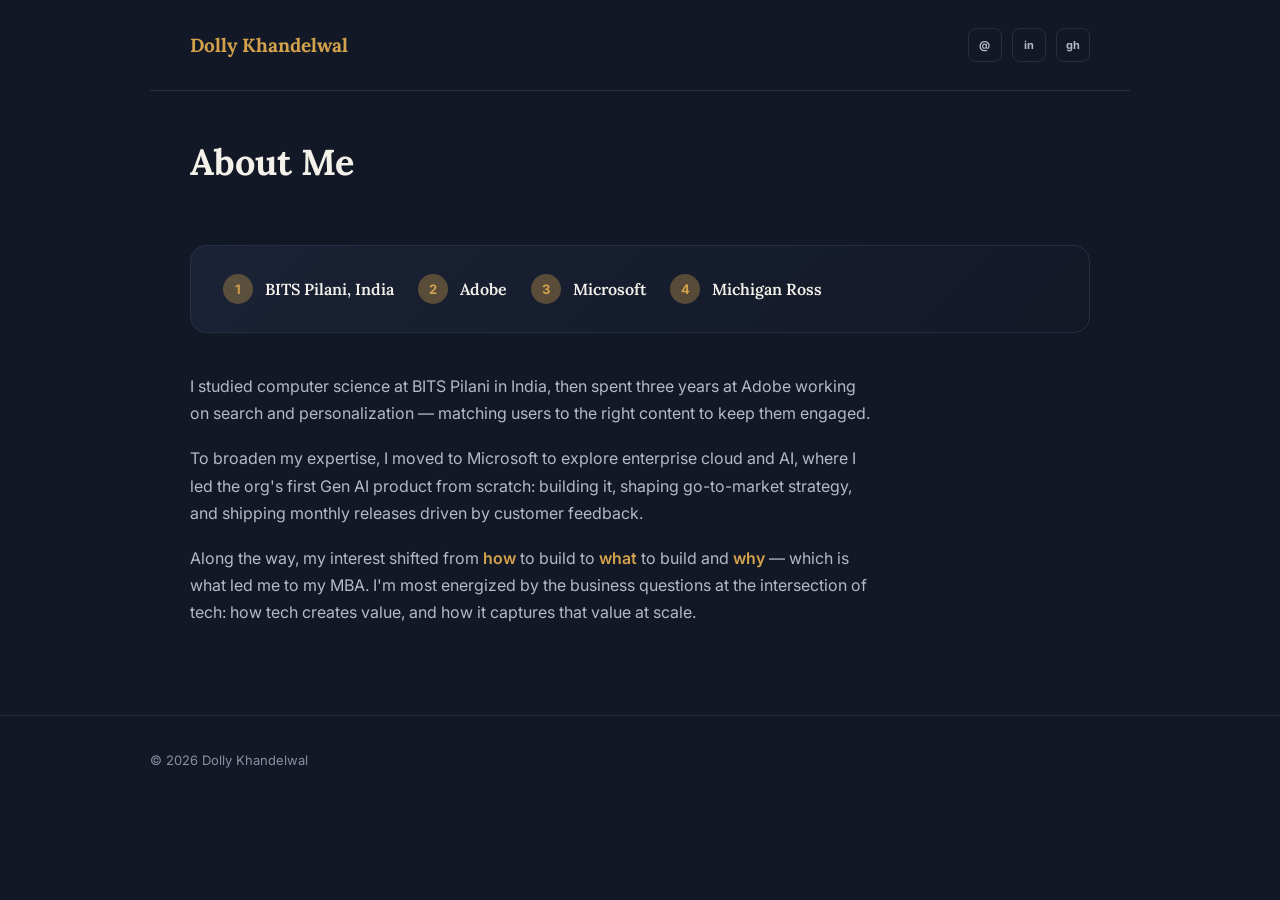
==== about.html @ b5bca688 "Redesign site with multi-page structure and dark navy/gold theme Splits the single-page layout into " ====
<!doctype html>
<html lang="en">
<head>
  <meta charset="utf-8">
  <meta name="viewport" content="width=device-width, initial-scale=1">
  <title>About — Dolly Khandelwal</title>
  <meta name="description" content="Dolly Khandelwal — Software Engineer, MBA Candidate at Michigan Ross.">
  <link rel="preconnect" href="https://fonts.googleapis.com">
  <link rel="preconnect" href="https://fonts.gstatic.com" crossorigin>
  <link href="https://fonts.googleapis.com/css2?family=Inter:wght@400;500;600;700;800&family=Lora:wght@600;700&display=swap" rel="stylesheet">
  <link rel="stylesheet" href="styles.css">
</head>
<body>

  <nav>
    <a href="index.html" class="wordmark">Dolly Khandelwal</a>
    <div class="nav-icons">
      <a href="mailto:dollykh@umich.edu" class="icon-badge" title="Email">@</a>
      <a href="https://linkedin.com/in/dolly-khandelwal" class="icon-badge" title="LinkedIn">in</a>
      <a href="https://github.com/amoeba11" class="icon-badge" title="GitHub">gh</a>
    </div>
  </nav>

  <main>
    <section class="page-header">
      <h1>About Me</h1>
    </section>

    <section>
      <div class="journey-card">
        <div class="journey-item"><span class="journey-num">1</span> BITS Pilani, India</div>
        <div class="journey-item"><span class="journey-num">2</span> Adobe</div>
        <div class="journey-item"><span class="journey-num">3</span> Microsoft</div>
        <div class="journey-item"><span class="journey-num">4</span> Michigan Ross</div>
      </div>

      <div class="bio">
        <p>I studied computer science at BITS Pilani in India, then spent three years at Adobe working on search and personalization — matching users to the right content to keep them engaged.</p>
        <p>To broaden my expertise, I moved to Microsoft to explore enterprise cloud and AI, where I led the org's first Gen AI product from scratch: building it, shaping go-to-market strategy, and shipping monthly releases driven by customer feedback.</p>
        <p>Along the way, my interest shifted from <em>how</em> to build to <em>what</em> to build and <em>why</em> — which is what led me to my MBA. I'm most energized by the business questions at the intersection of tech: how tech creates value, and how it captures that value at scale.</p>
      </div>
    </section>
  </main>

  <footer class="site-footer">
    <div class="contact-row">
      <div class="copyright">© 2026 Dolly Khandelwal</div>
    </div>
  </footer>

</body>
</html>
---- styles.css ----
:root {
  --bg: #121826;
  --surface: #1A2235;
  --text: #F3F1EA;
  --muted: #B6B9C2;
  --faint: #8790A0;
  --accent: #D4A24C;
  --accent-soft: rgba(212,162,76,0.35);
  --edu: #7FA0C9;
  --edu-soft: rgba(127,160,201,0.35);
  --border: #262F42;
  --max-width: 980px;
  --shadow-sm: 0 1px 2px rgba(0,0,0,0.2);
  --shadow-md: 0 10px 30px -12px rgba(0,0,0,0.5);
}

* { box-sizing: border-box; }

body {
  margin: 0;
  font-family: 'Inter', system-ui, -apple-system, sans-serif;
  background: var(--bg);
  color: var(--text);
}

a { color: var(--text); text-decoration: none; }
a:hover { color: var(--accent); }

h1, .journey-item, .exp-card-title, .explore-title, .contact-heading {
  font-family: 'Lora', 'Georgia', serif;
}

main, nav {
  width: 100%;
  max-width: var(--max-width);
  margin: 0 auto;
  box-sizing: border-box;
}

/* NAV */
nav {
  display: flex;
  justify-content: space-between;
  align-items: center;
  padding: 28px 40px;
  border-bottom: 1px solid var(--border);
}
.wordmark {
  font-family: 'Lora', 'Georgia', serif;
  font-weight: 700;
  font-size: 19px;
  color: var(--accent);
}
.nav-icons { display: flex; gap: 10px; }
.icon-badge {
  width: 34px;
  height: 34px;
  border-radius: 8px;
  border: 1px solid var(--border);
  display: flex;
  align-items: center;
  justify-content: center;
  font-size: 11px;
  font-weight: 700;
  letter-spacing: 0.02em;
  color: var(--muted);
  transition: border-color 0.15s ease, color 0.15s ease;
}
.icon-badge:hover { border-color: var(--accent); color: var(--accent); }

/* HOME HERO */
.hero.home-hero { padding: 64px 40px 50px; text-align: center; display: flex; flex-direction: column; align-items: center; }
.home-headshot {
  width: 160px;
  height: 160px;
  border-radius: 50%;
  object-fit: cover;
  object-position: center 15%;
  margin-bottom: 28px;
  box-shadow: 0 0 0 6px var(--surface), var(--shadow-md);
}
.hero.home-hero h1 { font-size: 40px; margin: 0 0 8px; }
.tagline { font-size: 17px; color: var(--accent); font-weight: 600; margin: 0 0 20px; }
.summary { font-size: 17px; line-height: 1.65; color: var(--muted); max-width: 600px; margin: 0 auto; }

.cta-row { display: flex; gap: 14px; margin-top: 28px; flex-wrap: wrap; justify-content: center; }
.btn {
  padding: 12px 24px;
  border-radius: 8px;
  font-size: 14px;
  font-weight: 600;
  display: inline-block;
  transition: transform 0.15s ease, opacity 0.15s ease, box-shadow 0.15s ease;
}
.btn-primary { background: var(--accent); color: #1A1420; box-shadow: var(--shadow-sm); }
.btn-primary:hover { color: #1A1420; opacity: 0.92; transform: translateY(-2px); box-shadow: var(--shadow-md); }
.btn-secondary { border: 1px solid var(--border); background: var(--surface); color: var(--text); }
.btn-secondary:hover { transform: translateY(-2px); border-color: var(--accent-soft); color: var(--accent); }

/* EXPLORE CARDS (home) */
.explore { padding: 10px 40px 70px; }
.explore-cards { display: flex; flex-direction: column; gap: 16px; }
.explore-card {
  border: 1px solid var(--border);
  border-radius: 16px;
  padding: 28px 32px;
  background: var(--surface);
  transition: transform 0.18s ease, box-shadow 0.18s ease, border-color 0.18s ease;
}
.explore-card:hover { transform: translateY(-3px); box-shadow: var(--shadow-md); border-color: var(--accent-soft); }
.explore-icon { color: var(--accent); margin-bottom: 14px; }
.explore-icon svg { width: 26px; height: 26px; }
.explore-title { font-size: 20px; font-weight: 700; margin-bottom: 8px; }
.explore-desc { font-size: 14px; color: var(--muted); line-height: 1.55; margin-bottom: 14px; max-width: 560px; }
.explore-link { font-size: 14px; font-weight: 600; color: var(--accent); }
.explore-card:hover .explore-link { text-decoration: underline; }

/* PAGE HEADER (About / Experience / Projects) */
.page-header { padding: 48px 40px 10px; }
.page-header h1 { font-size: 36px; margin: 0 0 14px; }
.page-sub { font-size: 16px; color: var(--muted); line-height: 1.6; max-width: 640px; margin: 0; }

/* SECTIONS */
section { padding: 36px 40px 70px; }
.hero, .page-header { border-top: none; }
.section-label {
  font-size: 13px;
  font-weight: 700;
  color: var(--accent);
  letter-spacing: 0.08em;
  text-transform: uppercase;
  margin-bottom: 24px;
}

/* JOURNEY (About) */
.journey-card {
  display: flex;
  flex-wrap: wrap;
  gap: 24px;
  border: 1px solid var(--border);
  border-radius: 16px;
  padding: 28px 32px;
  background: linear-gradient(135deg, var(--surface), var(--bg));
  margin-bottom: 40px;
}
.journey-item { display: flex; align-items: center; gap: 12px; font-size: 16px; font-weight: 600; }
.journey-num {
  width: 30px;
  height: 30px;
  border-radius: 50%;
  background: var(--accent-soft);
  color: var(--accent);
  font-family: 'Inter', sans-serif;
  font-size: 13px;
  font-weight: 700;
  display: flex;
  align-items: center;
  justify-content: center;
  flex-shrink: 0;
}
.bio p { font-size: 16px; line-height: 1.7; color: var(--muted); max-width: 680px; margin: 0 0 18px; }
.bio em { color: var(--accent); font-style: normal; font-weight: 600; }

/* EXPERIENCE / PROJECT CARDS */
.card-list { display: flex; flex-direction: column; gap: 16px; }
.exp-card, .proj-card {
  border: 1px solid var(--border);
  border-radius: 14px;
  background: var(--surface);
  overflow: hidden;
  transition: transform 0.18s ease, box-shadow 0.18s ease, border-color 0.18s ease;
}
.exp-card:hover, .proj-card:hover { transform: translateY(-3px); box-shadow: var(--shadow-md); border-color: var(--accent-soft); }
.exp-card-header, .proj-card-header {
  display: flex;
  align-items: center;
  gap: 12px;
  padding: 18px 24px;
  background: linear-gradient(90deg, rgba(212,162,76,0.14), rgba(212,162,76,0.03));
  border-bottom: 1px solid var(--border);
}
.exp-card-header svg, .proj-card-header svg { width: 20px; height: 20px; color: var(--accent); flex-shrink: 0; }
.exp-card-title, .proj-card-title { font-size: 17px; font-weight: 700; }
.exp-card-body, .proj-card-body { padding: 18px 24px; }
.exp-card-body .timeline-date { font-size: 13px; color: var(--faint); margin-bottom: 6px; }
.exp-card-org { font-size: 13px; font-weight: 600; color: var(--accent); margin-bottom: 8px; }
.exp-card-desc, .proj-card-desc { font-size: 14px; color: var(--muted); line-height: 1.6; }
.tag-row { display: flex; gap: 8px; flex-wrap: wrap; margin-top: 14px; }
.tag {
  font-size: 11px;
  font-weight: 700;
  letter-spacing: 0.03em;
  text-transform: uppercase;
  color: var(--edu);
  background: var(--edu-soft);
  padding: 4px 10px;
  border-radius: 6px;
}
.card-link { display: inline-block; margin-top: 14px; font-size: 13px; font-weight: 600; color: var(--accent); }
.proj-card:hover .card-link { text-decoration: underline; }

/* CONTACT FOOTER */
footer.site-footer { border-top: 1px solid var(--border); padding: 36px 40px 50px; }
.contact-row { display: flex; justify-content: space-between; align-items: flex-end; flex-wrap: wrap; gap: 24px; max-width: var(--max-width); margin: 0 auto; }
.contact-heading { font-size: 22px; font-weight: 800; margin-bottom: 8px; }
.contact-links { font-size: 14px; color: var(--muted); display: flex; gap: 18px; flex-wrap: wrap; }
.contact-links a { transition: transform 0.15s ease; display: inline-block; }
.contact-links a:hover { transform: translateY(-2px); }
.copyright { font-size: 13px; color: var(--faint); }

/* RESPONSIVE */
@media (max-width: 640px) {
  h1 { font-size: 36px; }
  .hero, section, .page-header, footer.site-footer { padding-left: 24px; padding-right: 24px; }
  nav { padding: 20px 24px; }
  .home-headshot { width: 120px; height: 120px; }
  .hero.home-hero h1 { font-size: 32px; }
}
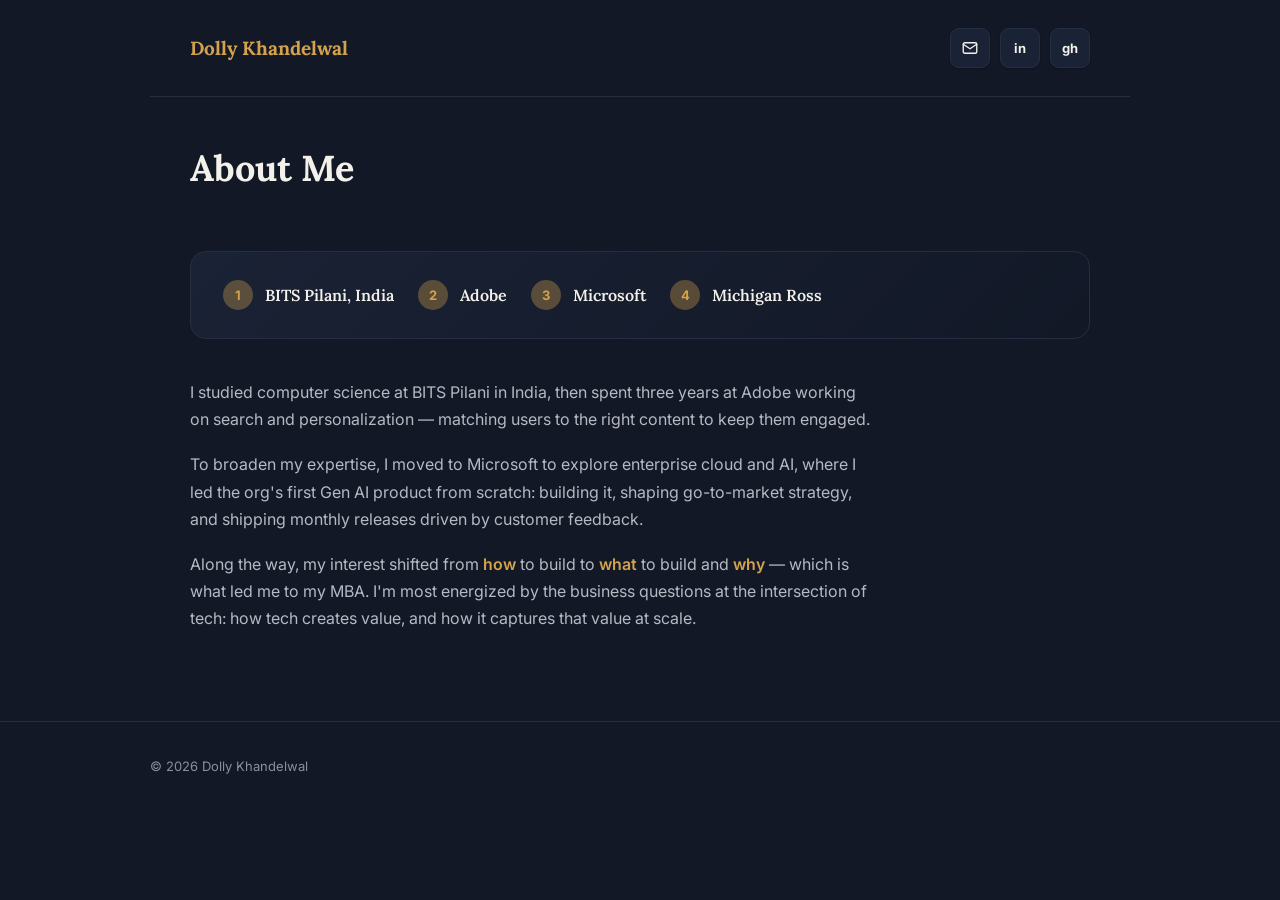
==== commit 2db95006: "Make nav icon badges more prominent, swap email symbol for envelope icon Fills the badge background," ====
--- a/about.html
+++ b/about.html
@@ -15,7 +15,7 @@
   <nav>
     <a href="index.html" class="wordmark">Dolly Khandelwal</a>
     <div class="nav-icons">
-      <a href="mailto:dollykh@umich.edu" class="icon-badge" title="Email">@</a>
+      <a href="mailto:dollykh@umich.edu" class="icon-badge" title="Email"><svg viewBox="0 0 24 24" fill="none" stroke="currentColor" stroke-width="1.8" stroke-linecap="round" stroke-linejoin="round"><rect x="3" y="5" width="18" height="14" rx="2"/><path d="M3 7l9 6 9-6"/></svg></a>
       <a href="https://linkedin.com/in/dolly-khandelwal" class="icon-badge" title="LinkedIn">in</a>
       <a href="https://github.com/amoeba11" class="icon-badge" title="GitHub">gh</a>
     </div>
--- a/styles.css
+++ b/styles.css
@@ -53,20 +53,23 @@
 }
 .nav-icons { display: flex; gap: 10px; }
 .icon-badge {
-  width: 34px;
-  height: 34px;
-  border-radius: 8px;
-  border: 1px solid var(--border);
+  width: 40px;
+  height: 40px;
+  border-radius: 9px;
+  border: 1px solid var(--border);
+  background: var(--surface);
   display: flex;
   align-items: center;
   justify-content: center;
-  font-size: 11px;
+  font-size: 13px;
   font-weight: 700;
   letter-spacing: 0.02em;
-  color: var(--muted);
-  transition: border-color 0.15s ease, color 0.15s ease;
-}
-.icon-badge:hover { border-color: var(--accent); color: var(--accent); }
+  color: var(--text);
+  box-shadow: var(--shadow-sm);
+  transition: border-color 0.15s ease, color 0.15s ease, transform 0.15s ease, box-shadow 0.15s ease;
+}
+.icon-badge svg { width: 18px; height: 18px; }
+.icon-badge:hover { border-color: var(--accent); color: var(--accent); transform: translateY(-2px); box-shadow: var(--shadow-md); }
 
 /* HOME HERO */
 .hero.home-hero { padding: 64px 40px 50px; text-align: center; display: flex; flex-direction: column; align-items: center; }
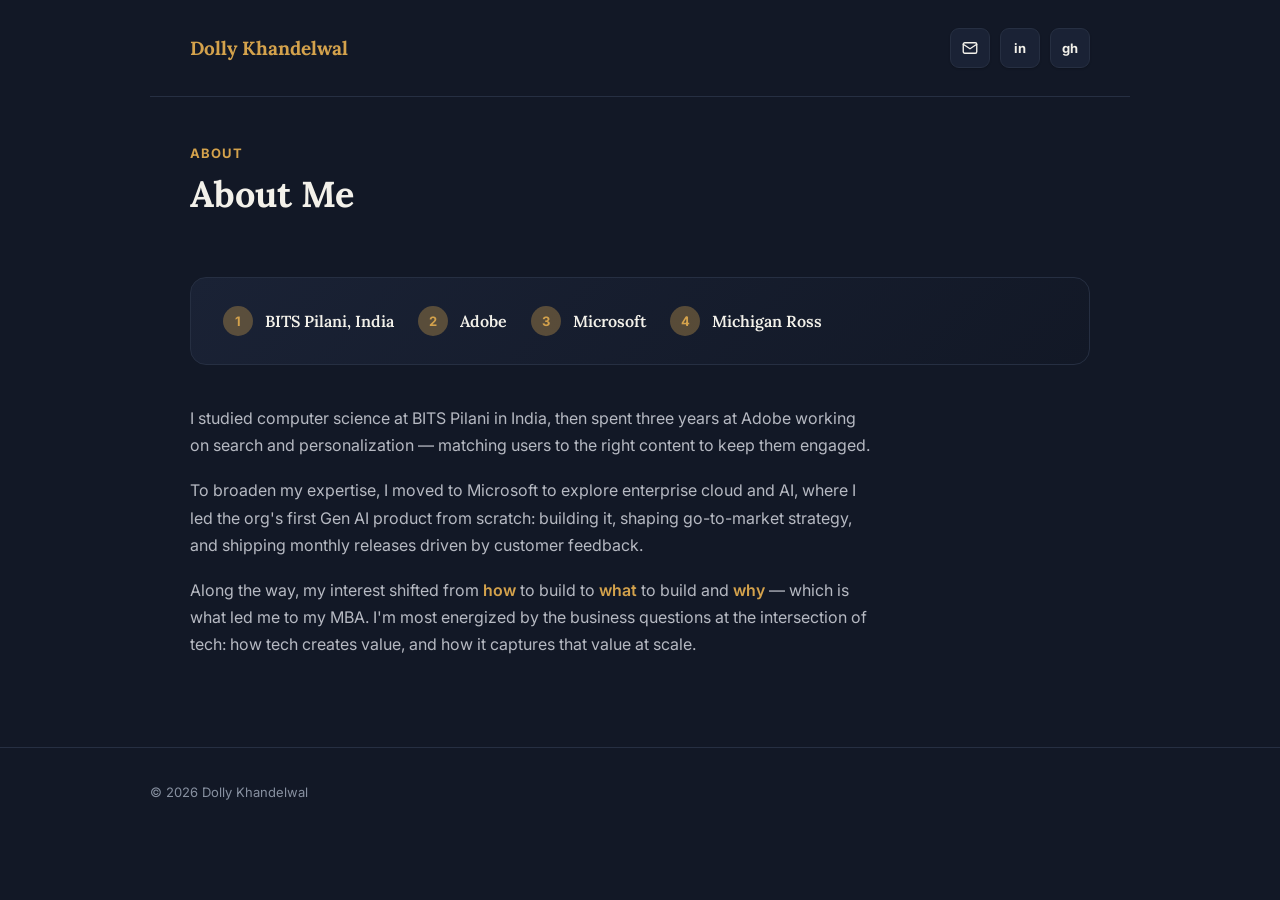
==== commit 08a20810: "Add eyebrow section labels above page headings Co-Authored-By: Claude Sonnet 5 <noreply@anthropic.co" ====
--- a/about.html
+++ b/about.html
@@ -23,6 +23,7 @@
 
   <main>
     <section class="page-header">
+      <div class="section-label">About</div>
       <h1>About Me</h1>
     </section>
 
--- a/styles.css
+++ b/styles.css
@@ -120,6 +120,7 @@
 
 /* PAGE HEADER (About / Experience / Projects) */
 .page-header { padding: 48px 40px 10px; }
+.page-header .section-label { margin-bottom: 10px; }
 .page-header h1 { font-size: 36px; margin: 0 0 14px; }
 .page-sub { font-size: 16px; color: var(--muted); line-height: 1.6; max-width: 640px; margin: 0; }
 
